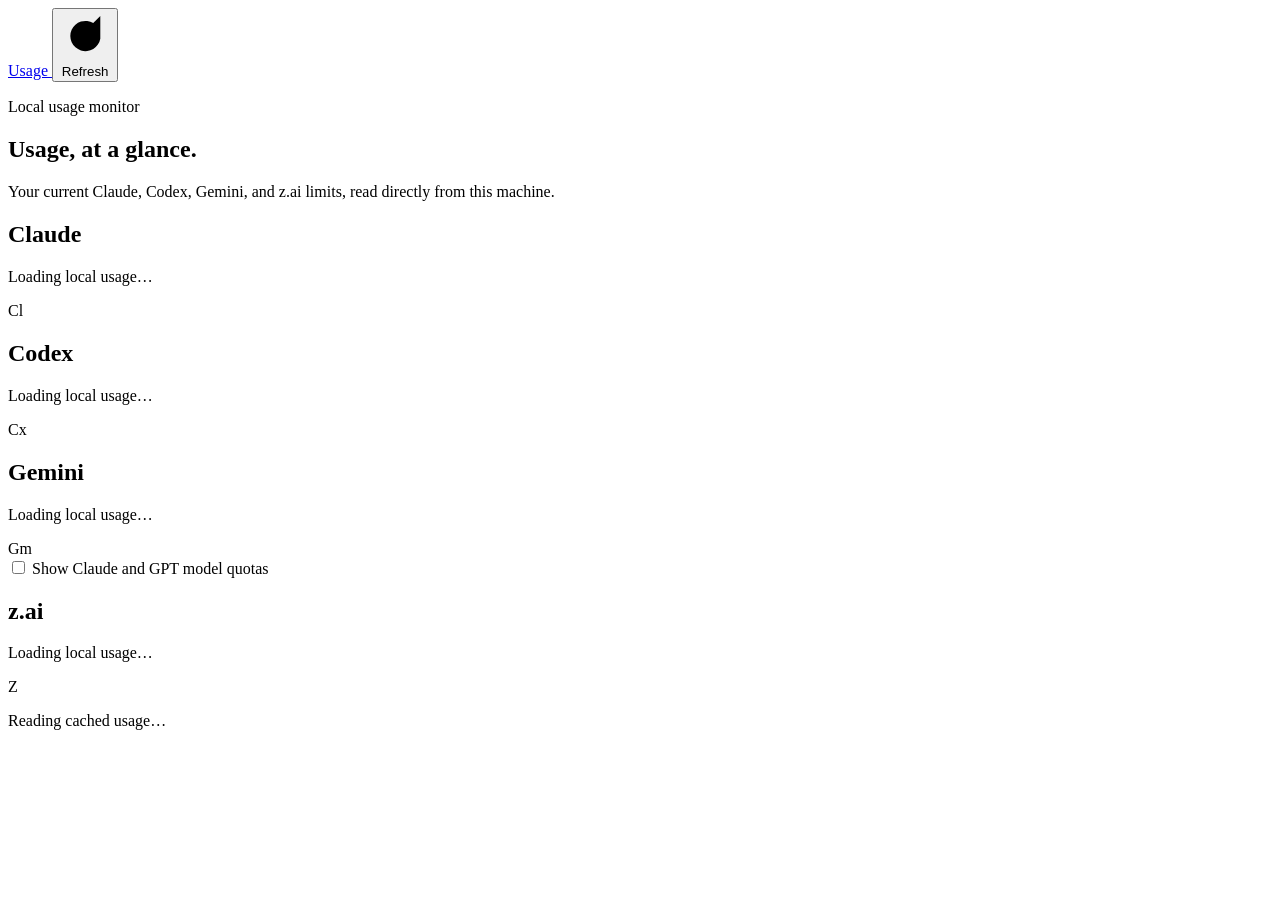
==== server/aipace_server/static/index.html @ 4a791231 "Initial commit" ====
<!doctype html>
<html lang="en">
  <head>
    <meta charset="utf-8">
    <meta name="viewport" content="width=device-width, initial-scale=1">
    <meta name="theme-color" content="#f4f3ef">
    <title>Token Watch</title>
    <link rel="stylesheet" href="/static/styles.css">
    <script src="/static/app.js" defer></script>
  </head>
  <body>
    <main class="shell">
      <header class="topbar">
        <a class="brand" href="/" aria-label="Home">
          <span>Usage</span>
        </a>
        <button class="refresh-button" id="refresh" type="button">
          <svg viewBox="0 0 20 20" aria-hidden="true">
            <path d="M16 6V2m0 0h-4m4 0-2.8 2.8A6 6 0 1 0 16 11"/>
          </svg>
          <span>Refresh</span>
        </button>
      </header>

      <section class="intro">
        <p class="eyebrow">Local usage monitor</p>
        <h1>Usage, at a glance.</h1>
        <p class="lede">Your current Claude, Codex, Gemini, and z.ai limits, read directly from this machine.</p>
      </section>

      <div class="notice" id="notice" role="status" aria-live="polite"></div>

      <section class="provider-grid" aria-label="AI usage">
        <article class="provider-card provider-card--claude" id="claude-card">
          <header class="provider-header">
            <div>
              <div class="provider-name">
                <span class="provider-dot"></span>
                <h2>Claude</h2>
              </div>
              <p class="provider-detail">Loading local usage…</p>
            </div>
            <span class="provider-monogram" aria-hidden="true">Cl</span>
          </header>
          <div class="windows" data-windows></div>
          <div class="model-windows" data-models></div>
          <p class="card-cache" data-cache></p>
        </article>

        <article class="provider-card provider-card--codex" id="codex-card">
          <header class="provider-header">
            <div>
              <div class="provider-name">
                <span class="provider-dot"></span>
                <h2>Codex</h2>
              </div>
              <p class="provider-detail">Loading local usage…</p>
            </div>
            <span class="provider-monogram" aria-hidden="true">Cx</span>
          </header>
          <div class="windows" data-windows></div>
          <div class="model-windows" data-models></div>
          <p class="card-cache" data-cache></p>
        </article>

        <article class="provider-card provider-card--gemini" id="gemini-card">
          <header class="provider-header">
            <div>
              <div class="provider-name">
                <span class="provider-dot"></span>
                <h2>Gemini</h2>
              </div>
              <p class="provider-detail">Loading local usage…</p>
            </div>
            <span class="provider-monogram" aria-hidden="true">Gm</span>
          </header>
          <div class="windows" data-windows></div>
          <div class="model-windows" data-models></div>
          <label class="model-toggle">
            <input type="checkbox" id="show-other-models" />
            Show Claude and GPT model quotas
          </label>
          <p class="card-cache" data-cache></p>
        </article>

        <article class="provider-card provider-card--zai" id="zai-card">
          <header class="provider-header">
            <div>
              <div class="provider-name">
                <span class="provider-dot"></span>
                <h2>z.ai</h2>
              </div>
              <p class="provider-detail">Loading local usage…</p>
            </div>
            <span class="provider-monogram" aria-hidden="true">Z</span>
          </header>
          <div class="windows" data-windows></div>
          <div class="model-windows" data-models></div>
          <p class="card-cache" data-cache></p>
        </article>
      </section>

      <footer>
        <span class="status-dot" aria-hidden="true"></span>
        <span id="cache-status">Reading cached usage…</span>
      </footer>
    </main>
  </body>
</html>
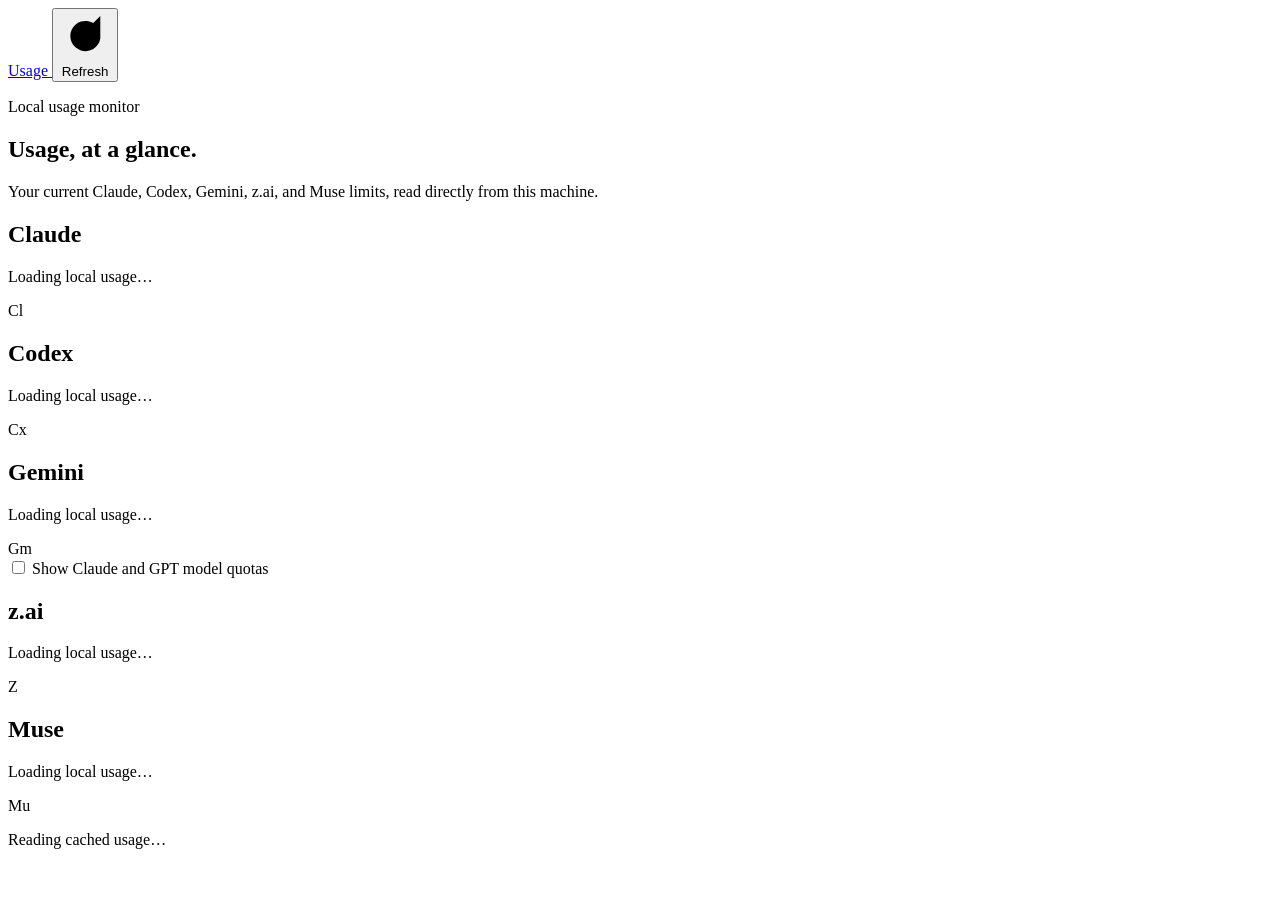
==== commit 6fdfffd1: "add Muse to usage server" ====
--- a/server/aipace_server/static/index.html
+++ b/server/aipace_server/static/index.html
@@ -25,7 +25,7 @@
       <section class="intro">
         <p class="eyebrow">Local usage monitor</p>
         <h1>Usage, at a glance.</h1>
-        <p class="lede">Your current Claude, Codex, Gemini, and z.ai limits, read directly from this machine.</p>
+        <p class="lede">Your current Claude, Codex, Gemini, z.ai, and Muse limits, read directly from this machine.</p>
       </section>
 
       <div class="notice" id="notice" role="status" aria-live="polite"></div>
@@ -98,6 +98,22 @@
           <div class="model-windows" data-models></div>
           <p class="card-cache" data-cache></p>
         </article>
+
+        <article class="provider-card provider-card--muse" id="muse-card">
+          <header class="provider-header">
+            <div>
+              <div class="provider-name">
+                <span class="provider-dot"></span>
+                <h2>Muse</h2>
+              </div>
+              <p class="provider-detail">Loading local usage…</p>
+            </div>
+            <span class="provider-monogram" aria-hidden="true">Mu</span>
+          </header>
+          <div class="windows" data-windows></div>
+          <div class="model-windows" data-models></div>
+          <p class="card-cache" data-cache></p>
+        </article>
       </section>
 
       <footer>
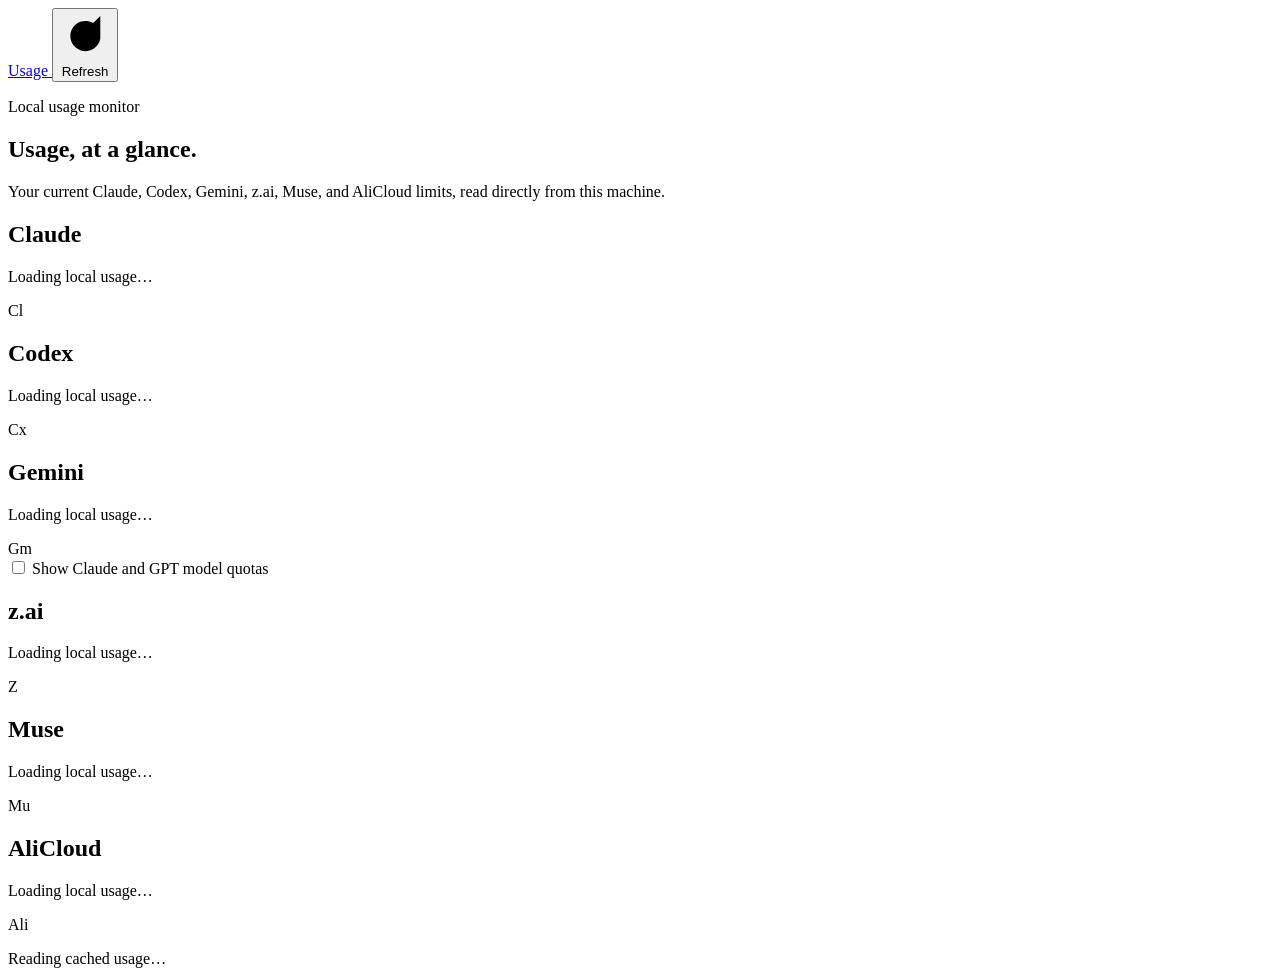
==== commit 285fd79f: "add AliCloud to usage server" ====
--- a/server/aipace_server/static/index.html
+++ b/server/aipace_server/static/index.html
@@ -25,7 +25,7 @@
       <section class="intro">
         <p class="eyebrow">Local usage monitor</p>
         <h1>Usage, at a glance.</h1>
-        <p class="lede">Your current Claude, Codex, Gemini, z.ai, and Muse limits, read directly from this machine.</p>
+        <p class="lede">Your current Claude, Codex, Gemini, z.ai, Muse, and AliCloud limits, read directly from this machine.</p>
       </section>
 
       <div class="notice" id="notice" role="status" aria-live="polite"></div>
@@ -114,6 +114,22 @@
           <div class="model-windows" data-models></div>
           <p class="card-cache" data-cache></p>
         </article>
+
+        <article class="provider-card provider-card--alicloud" id="alicloud-card">
+          <header class="provider-header">
+            <div>
+              <div class="provider-name">
+                <span class="provider-dot"></span>
+                <h2>AliCloud</h2>
+              </div>
+              <p class="provider-detail">Loading local usage…</p>
+            </div>
+            <span class="provider-monogram" aria-hidden="true">Ali</span>
+          </header>
+          <div class="windows" data-windows></div>
+          <div class="model-windows" data-models></div>
+          <p class="card-cache" data-cache></p>
+        </article>
       </section>
 
       <footer>
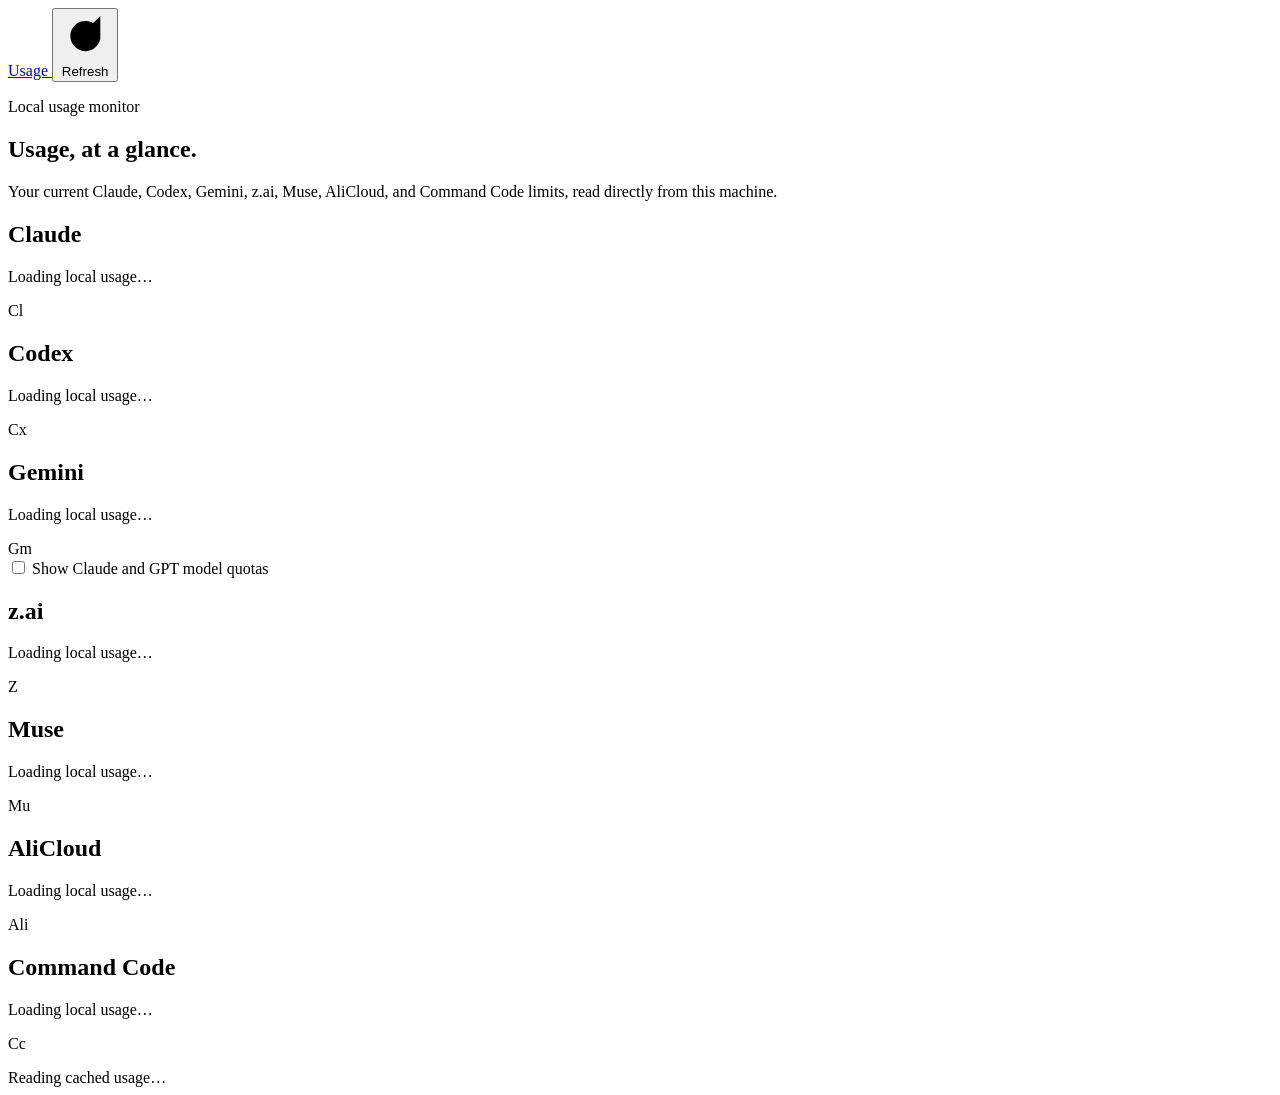
==== commit 012396f9: "add Command Code to usage server" ====
--- a/server/aipace_server/static/index.html
+++ b/server/aipace_server/static/index.html
@@ -25,7 +25,7 @@
       <section class="intro">
         <p class="eyebrow">Local usage monitor</p>
         <h1>Usage, at a glance.</h1>
-        <p class="lede">Your current Claude, Codex, Gemini, z.ai, Muse, and AliCloud limits, read directly from this machine.</p>
+        <p class="lede">Your current Claude, Codex, Gemini, z.ai, Muse, AliCloud, and Command Code limits, read directly from this machine.</p>
       </section>
 
       <div class="notice" id="notice" role="status" aria-live="polite"></div>
@@ -130,6 +130,22 @@
           <div class="model-windows" data-models></div>
           <p class="card-cache" data-cache></p>
         </article>
+
+        <article class="provider-card provider-card--commandcode" id="commandcode-card">
+          <header class="provider-header">
+            <div>
+              <div class="provider-name">
+                <span class="provider-dot"></span>
+                <h2>Command Code</h2>
+              </div>
+              <p class="provider-detail">Loading local usage…</p>
+            </div>
+            <span class="provider-monogram" aria-hidden="true">Cc</span>
+          </header>
+          <div class="windows" data-windows></div>
+          <div class="model-windows" data-models></div>
+          <p class="card-cache" data-cache></p>
+        </article>
       </section>
 
       <footer>
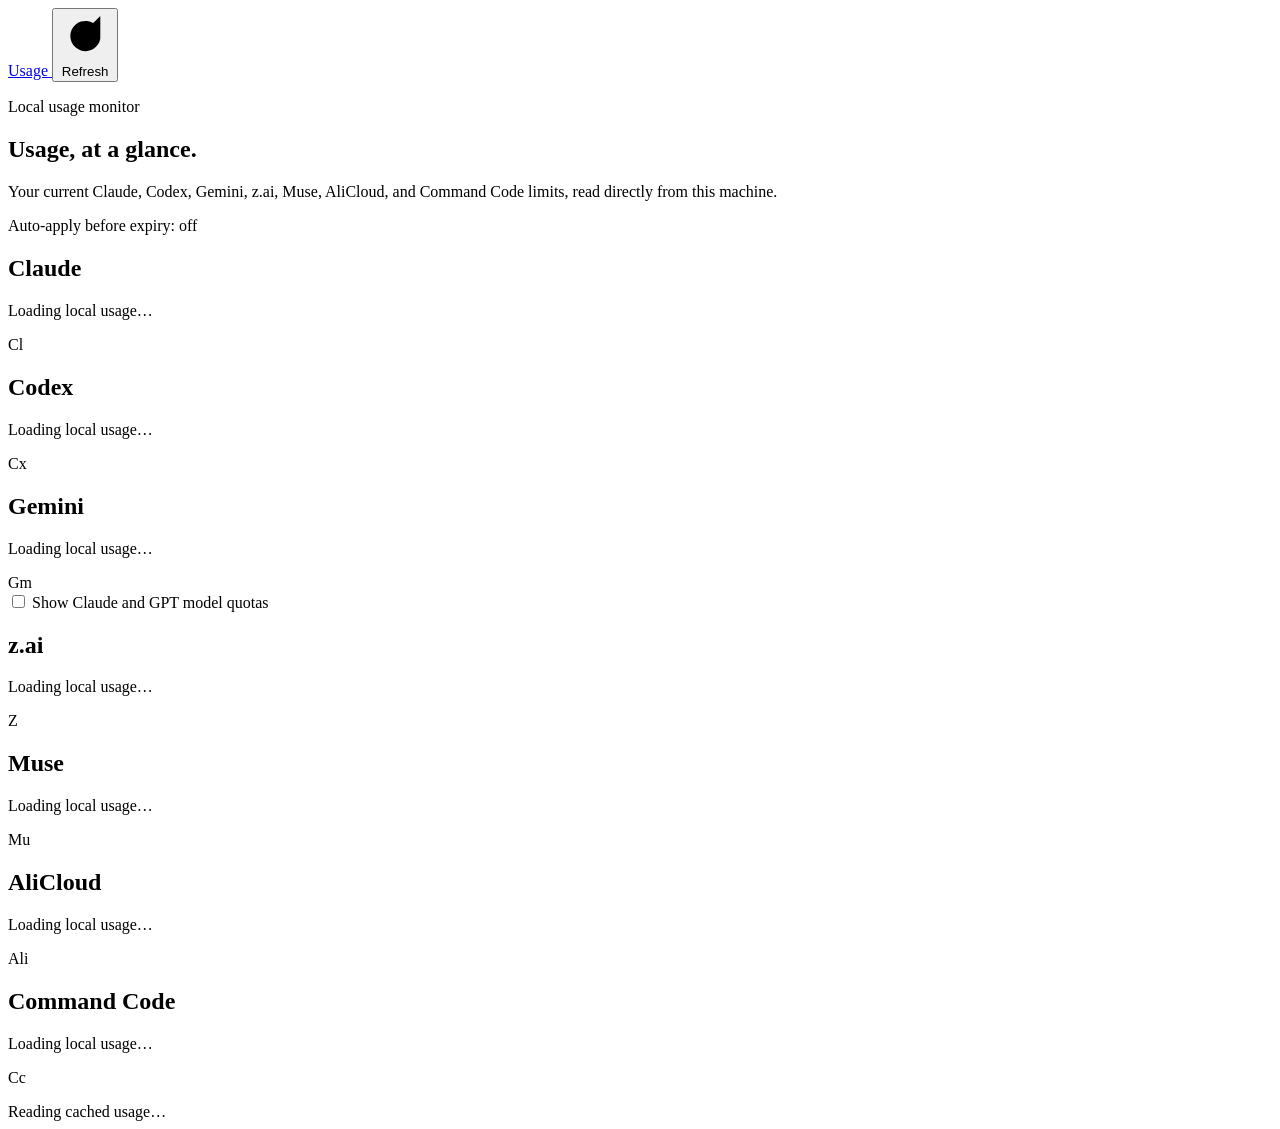
==== commit 9356178a: "add banked resets to server" ====
--- a/server/aipace_server/static/index.html
+++ b/server/aipace_server/static/index.html
@@ -28,6 +28,7 @@
         <p class="lede">Your current Claude, Codex, Gemini, z.ai, Muse, AliCloud, and Command Code limits, read directly from this machine.</p>
       </section>
 
+      <p class="auto-apply" id="auto-apply">Auto-apply before expiry: off</p>
       <div class="notice" id="notice" role="status" aria-live="polite"></div>
 
       <section class="provider-grid" aria-label="AI usage">
@@ -44,6 +45,7 @@
           </header>
           <div class="windows" data-windows></div>
           <div class="model-windows" data-models></div>
+          <section class="banked-resets" data-resets aria-label="Banked resets"></section>
           <p class="card-cache" data-cache></p>
         </article>
 
@@ -60,6 +62,7 @@
           </header>
           <div class="windows" data-windows></div>
           <div class="model-windows" data-models></div>
+          <section class="banked-resets" data-resets aria-label="Banked resets"></section>
           <p class="card-cache" data-cache></p>
         </article>
 
@@ -80,6 +83,7 @@
             <input type="checkbox" id="show-other-models" />
             Show Claude and GPT model quotas
           </label>
+          <section class="banked-resets" data-resets aria-label="Banked resets"></section>
           <p class="card-cache" data-cache></p>
         </article>
 
@@ -96,6 +100,7 @@
           </header>
           <div class="windows" data-windows></div>
           <div class="model-windows" data-models></div>
+          <section class="banked-resets" data-resets aria-label="Banked resets"></section>
           <p class="card-cache" data-cache></p>
         </article>
 
@@ -112,6 +117,7 @@
           </header>
           <div class="windows" data-windows></div>
           <div class="model-windows" data-models></div>
+          <section class="banked-resets" data-resets aria-label="Banked resets"></section>
           <p class="card-cache" data-cache></p>
         </article>
 
@@ -128,6 +134,7 @@
           </header>
           <div class="windows" data-windows></div>
           <div class="model-windows" data-models></div>
+          <section class="banked-resets" data-resets aria-label="Banked resets"></section>
           <p class="card-cache" data-cache></p>
         </article>
 
@@ -144,6 +151,7 @@
           </header>
           <div class="windows" data-windows></div>
           <div class="model-windows" data-models></div>
+          <section class="banked-resets" data-resets aria-label="Banked resets"></section>
           <p class="card-cache" data-cache></p>
         </article>
       </section>
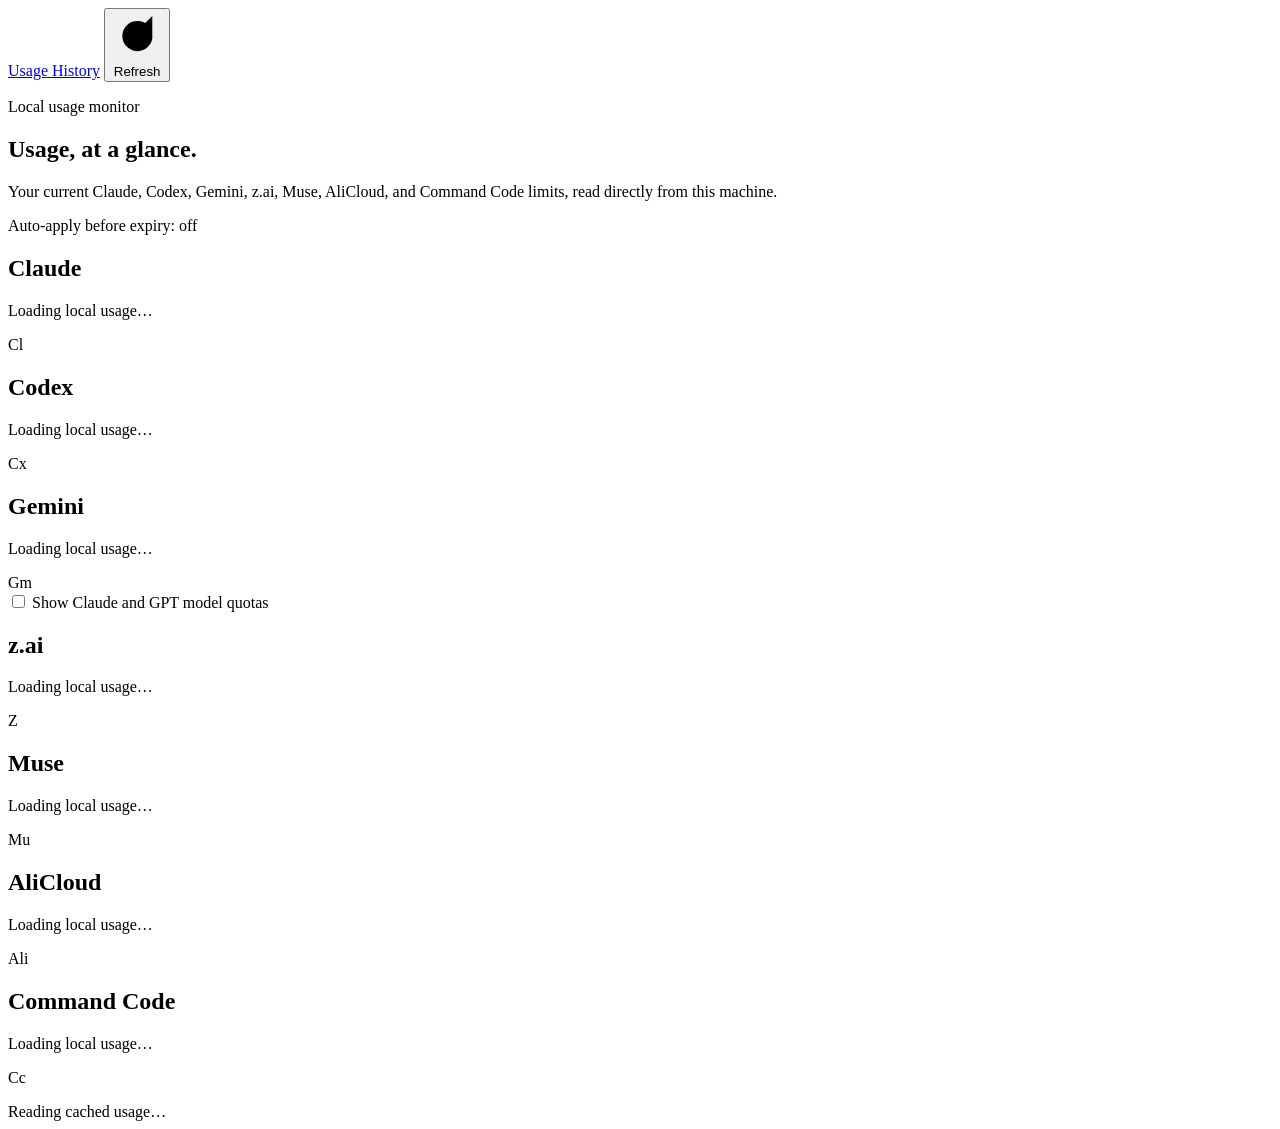
==== commit 7ea4f0ab: "add usage history to server" ====
--- a/server/aipace_server/static/index.html
+++ b/server/aipace_server/static/index.html
@@ -14,6 +14,7 @@
         <a class="brand" href="/" aria-label="Home">
           <span>Usage</span>
         </a>
+        <a href="/dashboard/history">History</a>
         <button class="refresh-button" id="refresh" type="button">
           <svg viewBox="0 0 20 20" aria-hidden="true">
             <path d="M16 6V2m0 0h-4m4 0-2.8 2.8A6 6 0 1 0 16 11"/>
